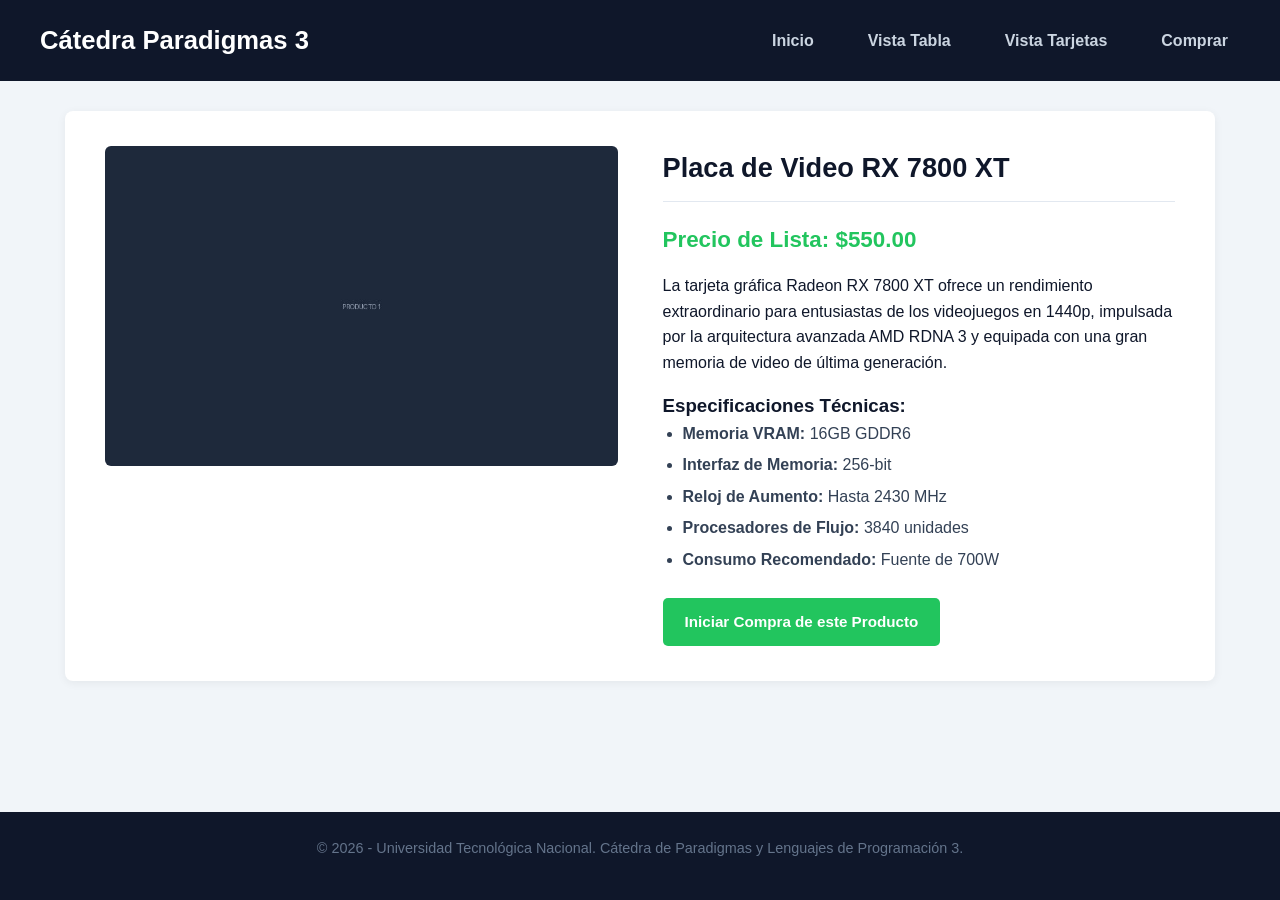
==== detalle.html @ 510f6fc6 "Estructura inicial del catálogo: 5 Vistas html y hoja de Esilos" ====
<!DOCTYPE html>
<html lang="es">
<head>
    <meta charset="UTF-8">
    <meta name="viewport" content="width=device-width, initial-scale=1.0">
    <title>Detalle del Producto | Cátedra Paradigmas 3</title>
    <link rel="stylesheet" href="css/estilos.css">
</head>
<body>

    <header>
        <h1>Cátedra Paradigmas 3</h1>
        <nav>
            <ul>
                <li><a href="index.html">Inicio</a></li>
                <li><a href="listado_tabla.html">Vista Tabla</a></li>
                <li><a href="listado_box.html">Vista Tarjetas</a></li>
                <li><a href="comprar.html">Comprar</a></li>
            </ul>
        </nav>
    </header>

    <main>
        <section class="tarjeta-contenido">
            <div class="ficha">

                <div class="ficha-imagen">
                    <img src="img/producto1.jpg" alt="Placa de video RX 7800 XT vista de frente">
                </div>

                <div class="ficha-datos">
                    <h2>Placa de Video RX 7800 XT</h2>
                    <p class="precio-detalle">Precio de Lista: $550.00</p>
                    <p>
                        La tarjeta gráfica Radeon RX 7800 XT ofrece un rendimiento extraordinario para
                        entusiastas de los videojuegos en 1440p, impulsada por la arquitectura avanzada
                        AMD RDNA 3 y equipada con una gran memoria de video de última generación.
                    </p>

                    <h3>Especificaciones Técnicas:</h3>
                    <ul>
                        <li><strong>Memoria VRAM:</strong> 16GB GDDR6</li>
                        <li><strong>Interfaz de Memoria:</strong> 256-bit</li>
                        <li><strong>Reloj de Aumento:</strong> Hasta 2430 MHz</li>
                        <li><strong>Procesadores de Flujo:</strong> 3840 unidades</li>
                        <li><strong>Consumo Recomendado:</strong> Fuente de 700W</li>
                    </ul>

                    <a href="comprar.html" class="boton boton-verde">Iniciar Compra de este Producto</a>
                </div>

            </div>
        </section>
    </main>

    <footer>
        <p>&copy; 2026 - Universidad Tecnológica Nacional. Cátedra de Paradigmas y Lenguajes de Programación 3.</p>
    </footer>

</body>
</html>
---- css/estilos.css ----
/* =========================================================
   Cátedra Paradigmas 3 - Hoja de estilos única del sitio
   Estrategia: Desktop-first (media queries con max-width)
   ========================================================= */

/* ---------- 1. Reset básico y variables ---------- */
:root {
    --azul-oscuro: #0f172a;   /* header y footer */
    --azul-claro:  #0ea5e9;   /* acentos, botones, links activos */
    --verde:       #22c55e;   /* precio y botón de compra en detalle */
    --gris-fondo:  #f1f5f9;   /* fondo del body */
    --gris-texto:  #64748b;   /* texto secundario */
    --borde:       #e2e8f0;
}

* {
    margin: 0;
    padding: 0;
    box-sizing: border-box;   /* el padding no agranda la caja */
}

body {
    font-family: Verdana, Geneva, Tahoma, sans-serif;
    background-color: var(--gris-fondo);
    color: var(--azul-oscuro);
    line-height: 1.6;
    display: flex;            /* truco para que el footer quede abajo */
    flex-direction: column;
    min-height: 100vh;
}

/* ---------- 2. Encabezado y navegación (Flexbox) ---------- */
header {
    background-color: var(--azul-oscuro);
    color: #ffffff;
    padding: 20px 40px;
    display: flex;
    justify-content: space-between;  /* logo a la izquierda, menú a la derecha */
    align-items: center;
}

header h1 {
    font-size: 1.6rem;
}

nav ul {
    list-style: none;
    display: flex;
    gap: 30px;
}

nav a {
    color: #cbd5e1;
    text-decoration: none;
    font-weight: bold;
    padding: 6px 12px;
    border-radius: 4px;
}

nav a:hover {
    color: #ffffff;
}

/* La clase .activo marca en qué página estamos parados */
nav a.activo {
    color: var(--azul-claro);
    background-color: rgba(14, 165, 233, 0.15);
}

/* ---------- 3. Contenedor principal ---------- */
main {
    flex: 1;                  /* ocupa el espacio sobrante */
    width: 90%;
    max-width: 1150px;
    margin: 30px auto;
}

.tarjeta-contenido {
    background-color: #ffffff;
    border-radius: 8px;
    padding: 35px 40px;
    box-shadow: 0 2px 10px rgba(0, 0, 0, 0.06);
}

h2 {
    font-size: 1.7rem;
    padding-bottom: 12px;
    border-bottom: 1px solid var(--borde);
    margin-bottom: 20px;
}

p {
    margin-bottom: 15px;
}

code {
    background-color: var(--gris-fondo);
    padding: 2px 5px;
    border-radius: 3px;
    font-size: 0.9em;
}

.imagen-portada {
    max-width: 100%;
    height: auto;
    border-radius: 6px;
    display: block;
}

/* ---------- 4. Tabla de productos ---------- */
.contenedor-tabla {
    overflow-x: auto;         /* barra horizontal en pantallas chicas */
}

table {
    width: 100%;
    border-collapse: collapse;   /* une los bordes de las celdas */
}

thead {
    background-color: #f8fafc;
}

th, td {
    text-align: left;
    padding: 14px 16px;
    border-bottom: 1px solid var(--borde);
}

th {
    font-weight: bold;
}

tbody tr:hover {
    background-color: #f8fafc;
}

td a {
    color: var(--azul-claro);
    font-weight: bold;
    text-decoration: none;
}

/* ---------- 5. Grilla de tarjetas (CSS Grid) ---------- */
.grilla-productos {
    display: grid;
    grid-template-columns: repeat(3, 1fr);   /* 3 columnas iguales */
    gap: 25px;
    margin-top: 25px;
}

.producto {
    border: 1px solid var(--borde);
    border-radius: 6px;
    overflow: hidden;         /* recorta la imagen a las esquinas redondeadas */
    display: flex;
    flex-direction: column;
}

.producto img {
    width: 100%;
    height: 200px;
    object-fit: cover;        /* recorta sin deformar */
    display: block;
}

.producto-datos {
    padding: 20px;
    display: flex;
    flex-direction: column;
    flex: 1;
}

.producto h3 {
    margin-bottom: 10px;
}

.producto .precio {
    color: var(--azul-claro);
    font-size: 1.3rem;
    font-weight: bold;
    margin-bottom: 10px;
    flex: none;
}

.producto p {
    color: var(--gris-texto);
    font-size: 0.9rem;
    flex: 1;                  /* empuja el botón al pie de la tarjeta */
}

/* ---------- 6. Botones ---------- */
.boton {
    display: inline-block;
    background-color: var(--azul-claro);
    color: #ffffff;
    text-align: center;
    text-decoration: none;
    font-weight: bold;
    padding: 12px 22px;
    border: none;
    border-radius: 5px;
    cursor: pointer;
    font-family: inherit;
    font-size: 0.95rem;
}

.boton:hover {
    opacity: 0.9;
}

.boton-verde {
    background-color: var(--verde);
}

/* ---------- 7. Ficha de detalle (2 columnas) ---------- */
.ficha {
    display: grid;
    grid-template-columns: 1fr 1fr;
    gap: 45px;
    align-items: start;
}

.ficha img {
    width: 100%;
    border-radius: 6px;
}

.precio-detalle {
    color: var(--verde);
    font-size: 1.4rem;
    font-weight: bold;
    margin-bottom: 15px;
}

.ficha ul {
    margin: 0 0 25px 20px;
}

.ficha li {
    margin-bottom: 6px;
    color: #334155;
}

/* ---------- 8. Formulario de compra ---------- */
.campo {
    margin-bottom: 18px;
}

label {
    display: block;
    font-weight: bold;
    margin-bottom: 6px;
}

input[type="text"],
input[type="tel"],
input[type="email"],
select {
    width: 100%;
    padding: 11px 14px;
    border: 1px solid #cbd5e1;
    border-radius: 5px;
    font-family: inherit;
    font-size: 0.95rem;
}

input:focus, select:focus {
    outline: 2px solid var(--azul-claro);
    border-color: var(--azul-claro);
}

/* Fila de dos campos lado a lado */
.fila-doble {
    display: grid;
    grid-template-columns: 1fr 1fr;
    gap: 25px;
}

fieldset {
    border: 1px solid var(--borde);
    border-radius: 5px;
    padding: 18px 25px;
    margin-bottom: 25px;
}

legend {
    font-weight: bold;
    padding: 0 8px;
}

fieldset label {
    font-weight: bold;
    margin: 8px 0;
}

fieldset input[type="checkbox"] {
    margin-right: 8px;
    transform: scale(1.2);
}

/* ---------- 9. Pie de página ---------- */
footer {
    background-color: var(--azul-oscuro);
    color: var(--gris-texto);
    text-align: center;
    padding: 25px 20px;
    font-size: 0.9rem;
}

/* =========================================================
   10. ADAPTABILIDAD (media queries, de mayor a menor)
   ========================================================= */

/* Tablet: la grilla pasa de 3 a 2 columnas */
@media (max-width: 900px) {
    .grilla-productos {
        grid-template-columns: repeat(2, 1fr);
    }
    .ficha {
        grid-template-columns: 1fr;   /* la ficha se apila */
        gap: 25px;
    }
}

/* Celular: todo en una sola columna y menú centrado */
@media (max-width: 600px) {
    header {
        flex-direction: column;
        gap: 15px;
        padding: 20px;
    }
    nav ul {
        gap: 10px;
        flex-wrap: wrap;
        justify-content: center;
    }
    .grilla-productos,
    .fila-doble {
        grid-template-columns: 1fr;
    }
    .tarjeta-contenido {
        padding: 25px 20px;
    }
}
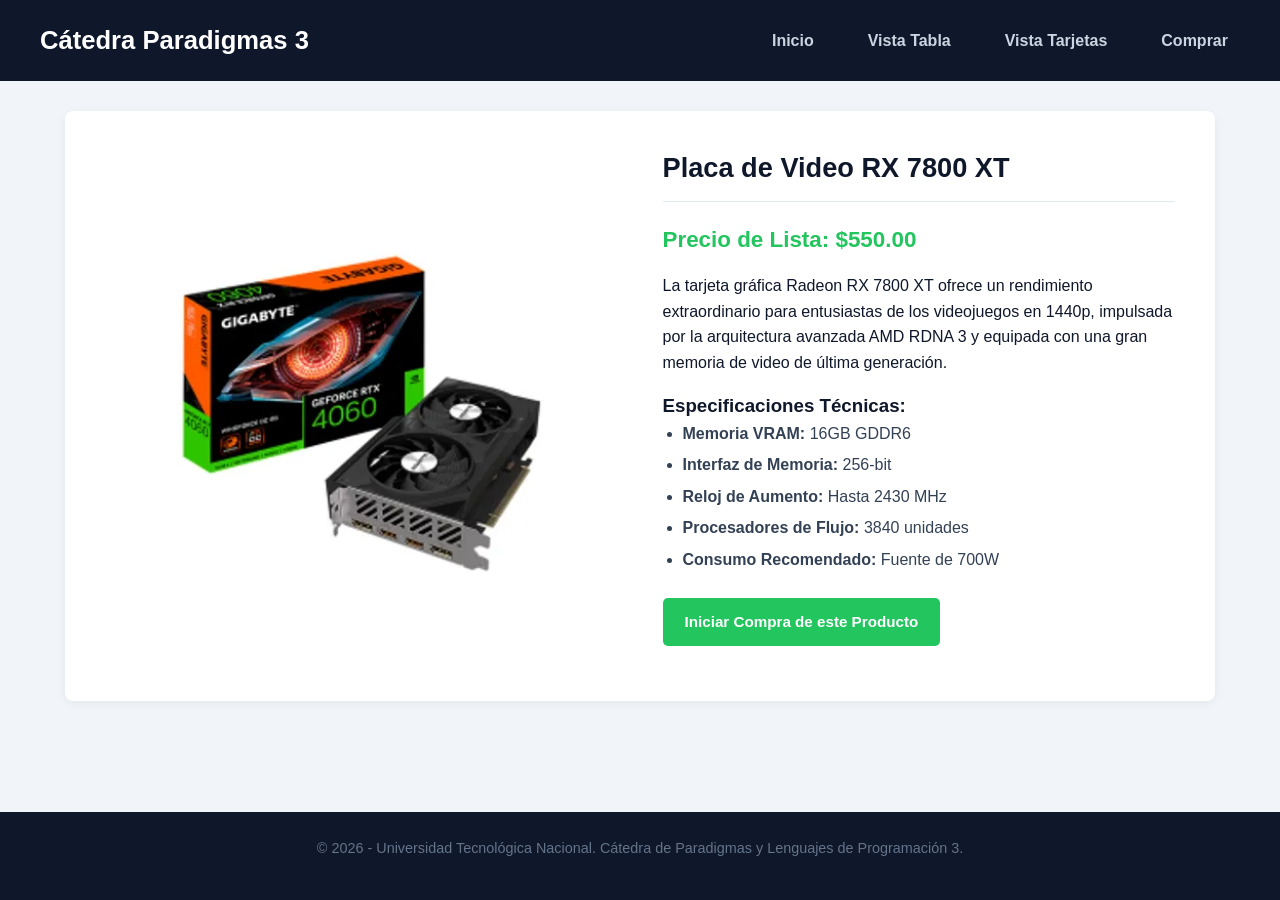
==== commit ccf0a6b5: "Actualizo las imagenes" ====
--- a/detalle.html
+++ b/detalle.html
@@ -25,7 +25,7 @@
             <div class="ficha">
 
                 <div class="ficha-imagen">
-                    <img src="img/producto1.jpg" alt="Placa de video RX 7800 XT vista de frente">
+                    <img src="img/producto1.webp" alt="Placa de video RX 7800 XT vista de frente">
                 </div>
 
                 <div class="ficha-datos">
